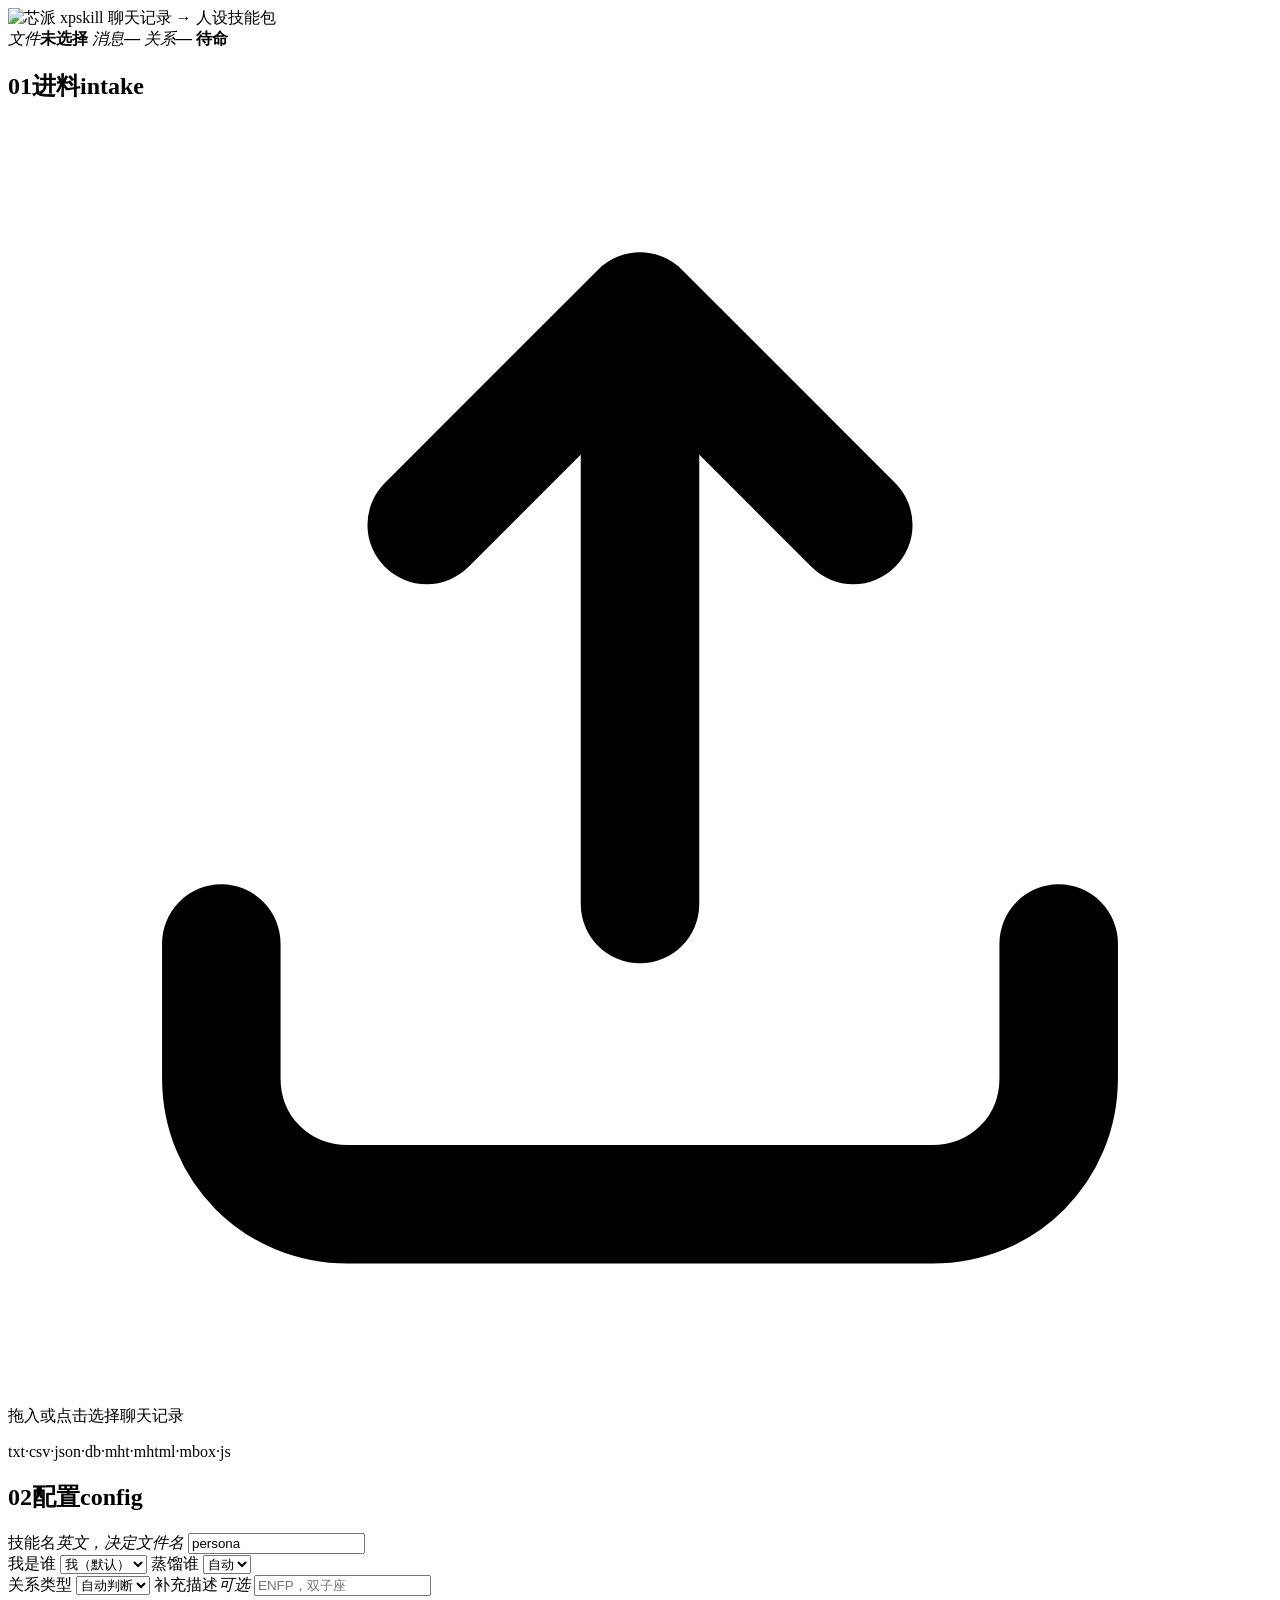
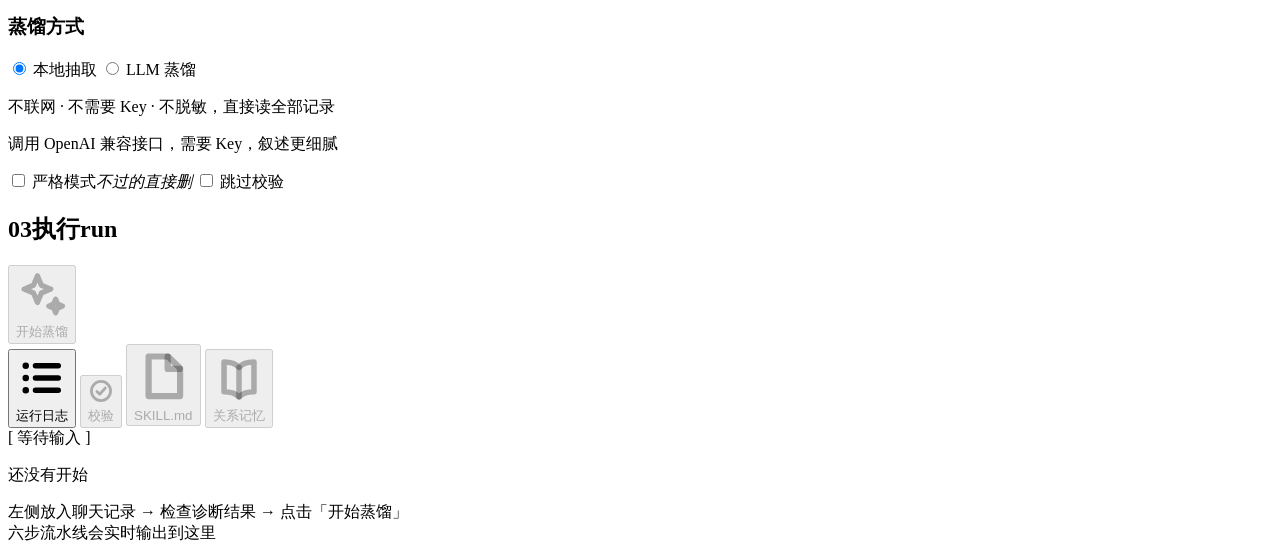
==== src/webui/index.html @ d36ccb56 "feat:add web UI" ====
<!DOCTYPE html>
<html lang="zh-CN">
<head>
<meta charset="utf-8">
<meta name="viewport" content="width=device-width, initial-scale=1">
<title>xpskill · 聊天记录蒸馏工作台</title>
<link rel="stylesheet" href="/static/style.css">
<link rel="icon" href="/static/logo.png">
</head>
<body>

<header class="topbar">
  <div class="brand">
    <img class="brand__mark" src="/static/logo.png" alt="芯派" width="30" height="30">
    <span class="brand__name">xpskill</span>
    <span class="brand__sub">聊天记录 → 人设技能包</span>
  </div>
  <div class="status">
    <span class="status__cell"><em>文件</em><b id="chip-file">未选择</b></span>
    <span class="status__cell"><em>消息</em><b id="chip-count">—</b></span>
    <span class="status__cell"><em>关系</em><b id="chip-relation">—</b></span>
    <span class="state" id="chip-state"><i class="dot"></i><b id="state-text">待命</b></span>
  </div>
</header>

<main class="layout">
  <!-- ───────────────────────── 左栏 ───────────────────────── -->
  <aside class="rail">

    <section class="card">
      <h2 class="card__head"><span class="num">01</span>进料<span class="en">intake</span></h2>
      <div class="card__body">
        <div class="dropzone" id="dropzone" tabindex="0" role="button">
          <input type="file" id="file" hidden>
          <span class="dropzone__icon" aria-hidden="true">
            <svg viewBox="0 0 16 16" fill="none" stroke="currentColor" stroke-width="1.5" stroke-linecap="round" stroke-linejoin="round"><path d="M8 9.9V2.4M5.3 5.1L8 2.4l2.7 2.7"/><path d="M2.7 10.4v1.7c0 .9.7 1.6 1.6 1.6h7.4c.9 0 1.6-.7 1.6-1.6v-1.7"/></svg>
          </span>
          <p class="dropzone__text">拖入或点击选择聊天记录</p>
          <p class="dropzone__hint">txt·csv·json·db·mht·mhtml·mbox·js</p>
        </div>

        <p class="alert" id="parse-error" hidden></p>

        <div class="diag" id="diagnosis" hidden>
          <div class="kv"><span>识别为</span><b class="num" id="diag-parser"></b></div>
          <div class="kv"><span>解析结果</span><b class="num" id="diag-total"></b></div>
          <div class="kv"><span>时间跨度</span><b class="num" id="diag-range"></b></div>
          <div class="kv"><span>可用编码</span><b class="num" id="diag-enc"></b></div>

          <h3 class="sub">说话人</h3>
          <div class="speakers" id="diag-speakers"></div>

          <h3 class="sub">各解析器命中<span class="sub__note">对不上号的格式会静默降级，这里能看到是谁接走的</span></h3>
          <div class="bars" id="diag-bars"></div>
        </div>
      </div>
    </section>

    <section class="card">
      <h2 class="card__head"><span class="num">02</span>配置<span class="en">config</span></h2>
      <div class="card__body">
        <label class="field">
          <span class="field__k">技能名<em>英文，决定文件名</em></span>
          <input type="text" id="f-name" value="persona" spellcheck="false">
        </label>

        <div class="field-row">
          <label class="field">
            <span class="field__k">我是谁</span>
            <select id="f-me">
              <option value="我">我（默认）</option>
            </select>
          </label>
          <label class="field">
            <span class="field__k">蒸馏谁</span>
            <select id="f-target">
              <option value="">自动</option>
            </select>
          </label>
        </div>

        <div class="field-row field-row--ratio">
          <label class="field">
            <span class="field__k">关系类型</span>
            <select id="f-relation">
              <option value="auto">自动判断</option>
              <option value="恋人">恋人</option>
              <option value="朋友">朋友</option>
              <option value="同事">同事</option>
              <option value="家人">家人</option>
            </select>
          </label>
          <label class="field">
            <span class="field__k">补充描述<em>可选</em></span>
            <input type="text" id="f-desc" placeholder="ENFP，双子座">
          </label>
        </div>

        <h3 class="sub">蒸馏方式</h3>
        <div class="seg">
          <label class="seg__opt">
            <input type="radio" name="mode" value="offline" checked>
            <span>本地抽取</span>
          </label>
          <label class="seg__opt">
            <input type="radio" name="mode" value="llm">
            <span>LLM 蒸馏</span>
          </label>
        </div>
        <p class="seg__hint seg__hint--offline">不联网 · 不需要 Key · 不脱敏，直接读全部记录</p>
        <p class="seg__hint seg__hint--llm">调用 OpenAI 兼容接口，需要 Key，叙述更细腻</p>

        <div class="llm-config" id="llm-config" hidden>
          <label class="field">
            <span class="field__k">接口地址</span>
            <input type="text" id="f-baseurl" value="https://api-inference.modelscope.cn/v1" spellcheck="false">
          </label>
          <label class="field">
            <span class="field__k">模型</span>
            <input type="text" id="f-model" value="Qwen/Qwen3-235B-A22B" spellcheck="false">
          </label>
          <label class="field">
            <span class="field__k">API Key<em>只留在本机内存</em></span>
            <input type="password" id="f-apikey" spellcheck="false">
          </label>
        </div>

        <div class="check-row">
          <label class="check">
            <input type="checkbox" id="f-strict">
            <span>严格模式</span><em>不过的直接删</em>
          </label>
          <label class="check">
            <input type="checkbox" id="f-noverify">
            <span>跳过校验</span>
          </label>
        </div>
      </div>
    </section>

    <section class="card">
      <h2 class="card__head"><span class="num">03</span>执行<span class="en">run</span></h2>
      <div class="card__body">
        <button class="btn btn--go" id="run" disabled>
          <svg class="ico ico--lg" viewBox="0 0 16 16" fill="none" stroke="currentColor" stroke-width="1.6" stroke-linecap="round" stroke-linejoin="round" aria-hidden="true"><path d="M6.6 2.4l1.2 2.9 2.9 1.2-2.9 1.2-1.2 2.9-1.2-2.9L2.5 6.5l2.9-1.2z"/><path d="M12.2 9.6l.62 1.48 1.48.62-1.48.62-.62 1.48-.62-1.48L10.1 11.7l1.48-.62z"/></svg>开始蒸馏</button>
        <div class="artifact" id="artifact" hidden>
          <a class="btn btn--ghost" id="download" href="#">下载技能包</a>
          <label class="field">
            <span class="field__k">上传到设备<em>可选，例 192.168.1.10:8080</em></span>
            <input type="text" id="f-device" placeholder="IP:端口" spellcheck="false">
          </label>
        </div>
      </div>
    </section>
  </aside>

  <!-- ───────────────────────── 右栏 ───────────────────────── -->
  <section class="workspace">
    <nav class="tabs" id="tabs">
      <button class="tab is-active" data-view="log">
        <svg class="ico" viewBox="0 0 16 16" fill="none" stroke="currentColor" stroke-width="1.7" stroke-linecap="round" stroke-linejoin="round" aria-hidden="true"><path d="M6 4.2h7M6 8h7M6 11.8h7"/><circle cx="3" cy="4.2" r="1" fill="currentColor" stroke="none"/><circle cx="3" cy="8" r="1" fill="currentColor" stroke="none"/><circle cx="3" cy="11.8" r="1" fill="currentColor" stroke="none"/></svg>运行日志</button>
      <button class="tab" data-view="verify" disabled>
        <svg class="ico" viewBox="0 0 16 16" fill="none" stroke="currentColor" stroke-width="1.7" stroke-linecap="round" stroke-linejoin="round" aria-hidden="true"><circle cx="8" cy="8" r="5.9"/><path d="M5.5 8.3l1.7 1.7 3.4-3.8"/></svg>校验</button>
      <button class="tab" data-view="skill" disabled>
        <svg class="ico" viewBox="0 0 16 16" fill="none" stroke="currentColor" stroke-width="1.7" stroke-linecap="round" stroke-linejoin="round" aria-hidden="true"><path d="M4 2.6h5.3l3.3 3.2v7.6H4z"/><path d="M9.2 2.6v3.4h3.3"/></svg>SKILL.md</button>
      <button class="tab" data-view="memory" disabled>
        <svg class="ico" viewBox="0 0 16 16" fill="none" stroke="currentColor" stroke-width="1.7" stroke-linecap="round" stroke-linejoin="round" aria-hidden="true"><path d="M8 4.7C7 3.6 5.6 3.1 3.4 3.1v9.1c2.2 0 3.6.5 4.6 1.6 1-1.1 2.4-1.6 4.6-1.6V3.1c-2.2 0-3.6.5-4.6 1.6z"/><path d="M8 4.7v9.1"/></svg>关系记忆</button>
    </nav>

    <div class="views">
      <article class="view is-active" id="view-log">
        <div class="placeholder" id="placeholder">
          <div class="placeholder__box">[ 等待输入 ]</div>
          <p class="placeholder__title">还没有开始</p>
          <p class="placeholder__hint">左侧放入聊天记录 → 检查诊断结果 → 点击「开始蒸馏」<br>六步流水线会实时输出到这里</p>
        </div>
        <div class="log" id="log"></div>
      </article>

      <article class="view" id="view-verify">
        <div class="verify" id="verify"></div>
      </article>

      <article class="view markdown" id="view-skill"></article>
      <article class="view markdown" id="view-memory"></article>
    </div>
  </section>
</main>

<script src="/static/app.js"></script>
</body>
</html>
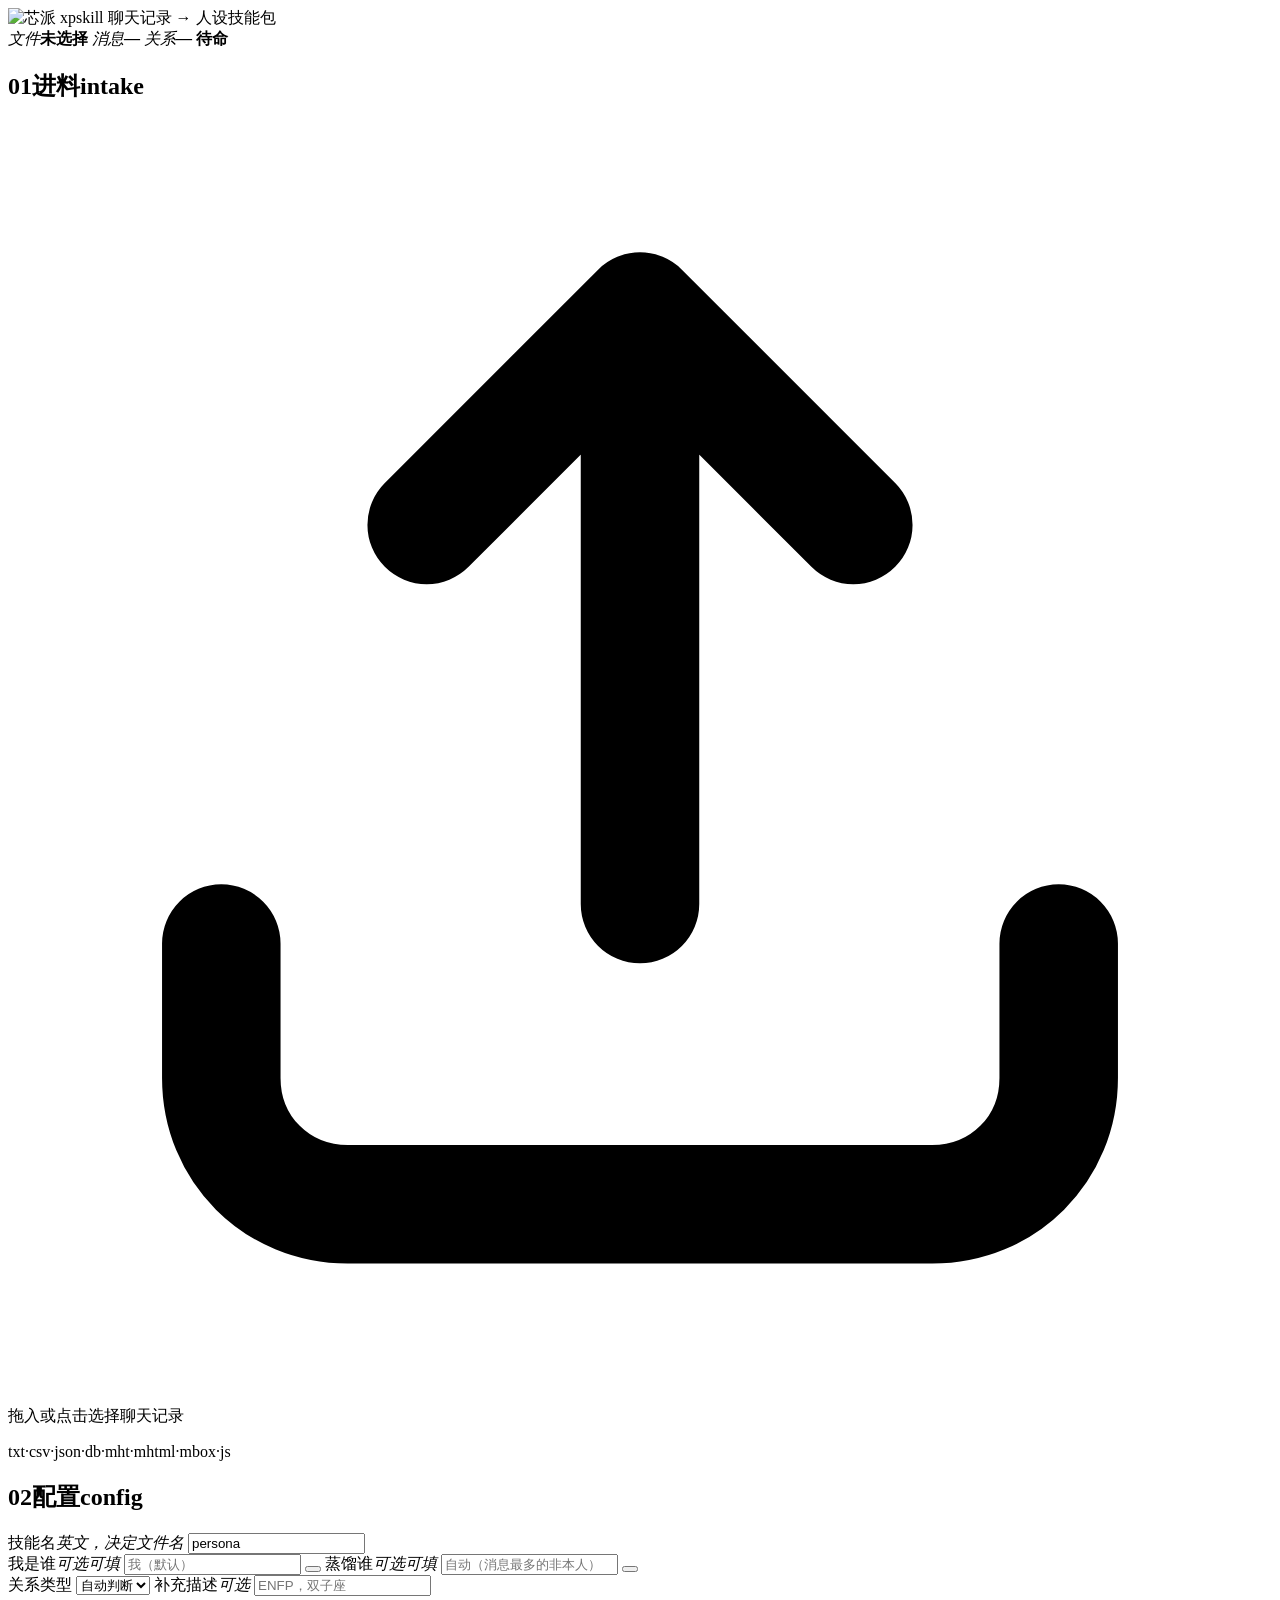
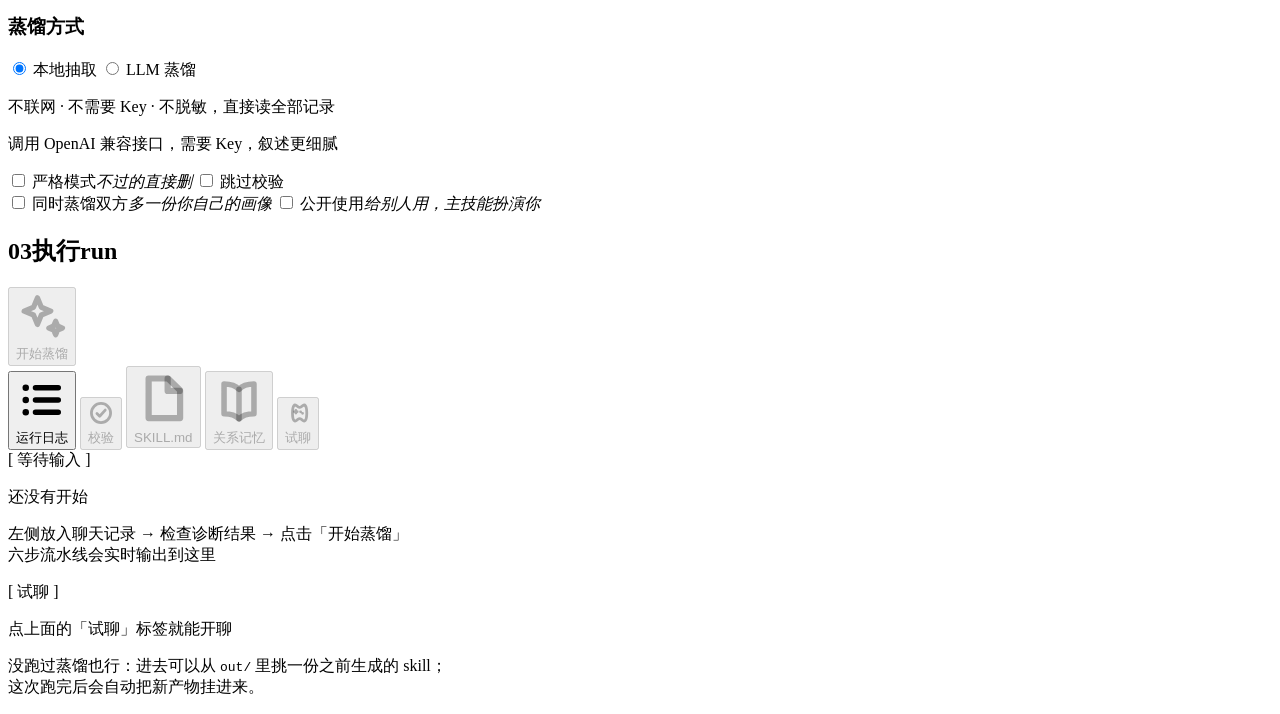
==== commit c8b29894: "feat:蒸馏与工作台——参考资料层、结论校验、试聊页与陪聊温度 - 参考资料层：references/transcript（逐月原记录）、topics.md（按主题的原话档案）、   evidenc" ====
--- a/src/webui/index.html
+++ b/src/webui/index.html
@@ -66,16 +66,24 @@
 
         <div class="field-row">
           <label class="field">
-            <span class="field__k">我是谁</span>
-            <select id="f-me">
-              <option value="我">我（默认）</option>
-            </select>
-          </label>
-          <label class="field">
-            <span class="field__k">蒸馏谁</span>
-            <select id="f-target">
-              <option value="">自动</option>
-            </select>
+            <span class="field__k">我是谁<em>可选可填</em></span>
+            <span class="combo">
+              <input type="text" id="f-me" list="sp-me" placeholder="我（默认）"
+                     autocomplete="off" spellcheck="false">
+              <button type="button" class="combo__pick" data-pick="f-me"
+                      aria-label="从说话人里选" title="从说话人里选（也可以直接填）"></button>
+              <datalist id="sp-me"></datalist>
+            </span>
+          </label>
+          <label class="field">
+            <span class="field__k">蒸馏谁<em>可选可填</em></span>
+            <span class="combo">
+              <input type="text" id="f-target" list="sp-target" placeholder="自动（消息最多的非本人）"
+                     autocomplete="off" spellcheck="false">
+              <button type="button" class="combo__pick" data-pick="f-target"
+                      aria-label="从说话人里选" title="从说话人里选（也可以直接填）"></button>
+              <datalist id="sp-target"></datalist>
+            </span>
           </label>
         </div>
 
@@ -135,6 +143,16 @@
             <span>跳过校验</span>
           </label>
         </div>
+        <div class="check-row">
+          <label class="check">
+            <input type="checkbox" id="f-both">
+            <span>同时蒸馏双方</span><em>多一份你自己的画像</em>
+          </label>
+          <label class="check">
+            <input type="checkbox" id="f-public">
+            <span>公开使用</span><em>给别人用，主技能扮演你</em>
+          </label>
+        </div>
       </div>
     </section>
 
@@ -145,6 +163,7 @@
           <svg class="ico ico--lg" viewBox="0 0 16 16" fill="none" stroke="currentColor" stroke-width="1.6" stroke-linecap="round" stroke-linejoin="round" aria-hidden="true"><path d="M6.6 2.4l1.2 2.9 2.9 1.2-2.9 1.2-1.2 2.9-1.2-2.9L2.5 6.5l2.9-1.2z"/><path d="M12.2 9.6l.62 1.48 1.48.62-1.48.62-.62 1.48-.62-1.48L10.1 11.7l1.48-.62z"/></svg>开始蒸馏</button>
         <div class="artifact" id="artifact" hidden>
           <a class="btn btn--ghost" id="download" href="#">下载技能包</a>
+          <a class="btn btn--ghost" id="play" href="#" target="_blank" rel="noopener">打开试聊页</a>
           <label class="field">
             <span class="field__k">上传到设备<em>可选，例 192.168.1.10:8080</em></span>
             <input type="text" id="f-device" placeholder="IP:端口" spellcheck="false">
@@ -165,6 +184,8 @@
         <svg class="ico" viewBox="0 0 16 16" fill="none" stroke="currentColor" stroke-width="1.7" stroke-linecap="round" stroke-linejoin="round" aria-hidden="true"><path d="M4 2.6h5.3l3.3 3.2v7.6H4z"/><path d="M9.2 2.6v3.4h3.3"/></svg>SKILL.md</button>
       <button class="tab" data-view="memory" disabled>
         <svg class="ico" viewBox="0 0 16 16" fill="none" stroke="currentColor" stroke-width="1.7" stroke-linecap="round" stroke-linejoin="round" aria-hidden="true"><path d="M8 4.7C7 3.6 5.6 3.1 3.4 3.1v9.1c2.2 0 3.6.5 4.6 1.6 1-1.1 2.4-1.6 4.6-1.6V3.1c-2.2 0-3.6.5-4.6 1.6z"/><path d="M8 4.7v9.1"/></svg>关系记忆</button>
+      <button class="tab" data-view="play" disabled>
+        <svg class="ico" viewBox="0 0 16 16" fill="none" stroke="currentColor" stroke-width="1.7" stroke-linecap="round" stroke-linejoin="round" aria-hidden="true"><path d="M13.4 8c0 2.6-.4 4-.9 4.6-.4.5-1 .3-1.6-.1l-1-.7a1.6 1.6 0 0 0-1.8 0l-1 .7c-.6.4-1.2.6-1.6.1-.5-.6-.9-2-.9-4.6s.4-4 .9-4.6c.4-.5 1-.3 1.6.1l1 .7a1.6 1.6 0 0 0 1.8 0l1-.7c.6-.4 1.2-.6 1.6-.1.5.6.9 2 .9 4.6z"/><path d="M5.9 7.2h1.6M6.7 6.4v1.6M9.6 7.3h.01M10.8 8.2h.01"/></svg>试聊</button>
     </nav>
 
     <div class="views">
@@ -183,6 +204,16 @@
 
       <article class="view markdown" id="view-skill"></article>
       <article class="view markdown" id="view-memory"></article>
+
+      <article class="view view--play" id="view-play">
+        <div class="placeholder" id="play-empty">
+          <div class="placeholder__box">[ 试聊 ]</div>
+          <p class="placeholder__title">点上面的「试聊」标签就能开聊</p>
+          <p class="placeholder__hint">没跑过蒸馏也行：进去可以从 <code>out/</code> 里挑一份之前生成的 skill；<br>
+          这次跑完后会自动把新产物挂进来。</p>
+        </div>
+        <iframe class="playframe" id="playframe" title="试聊" src="about:blank" hidden></iframe>
+      </article>
     </div>
   </section>
 </main>
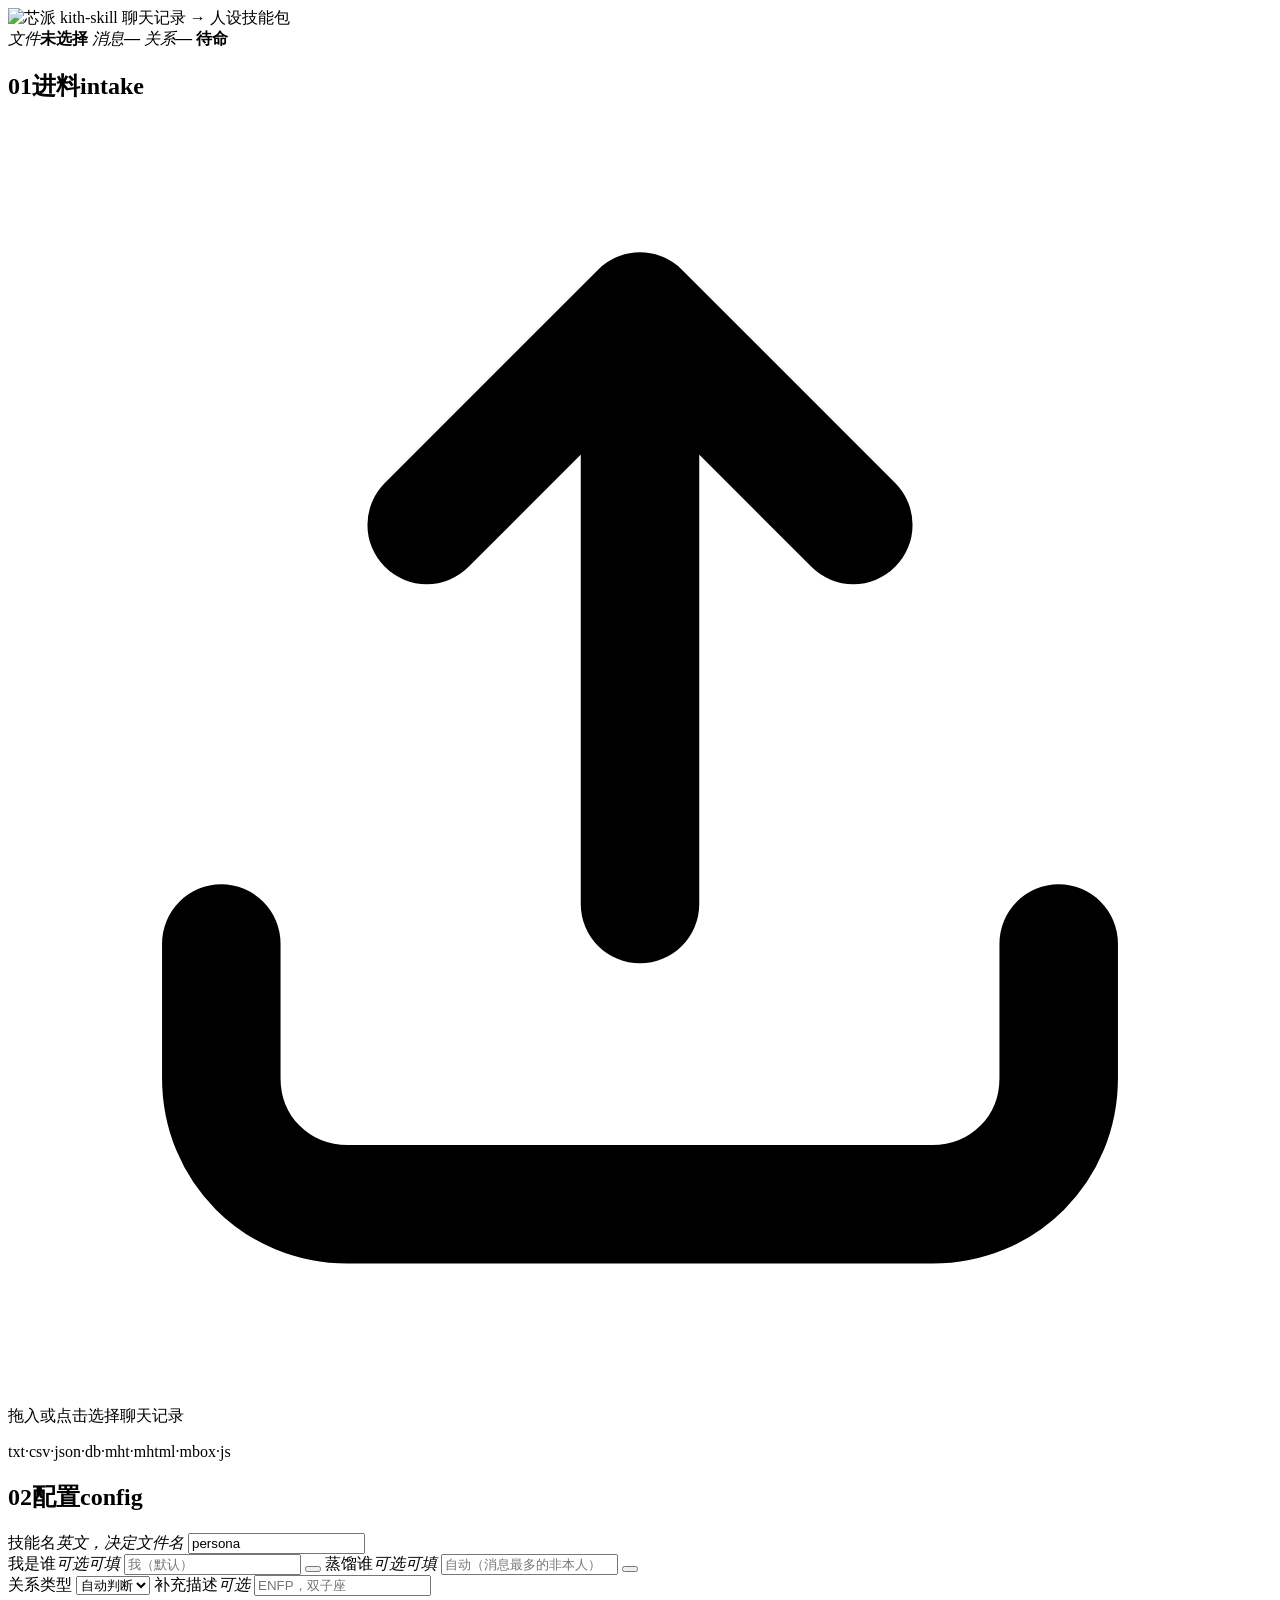
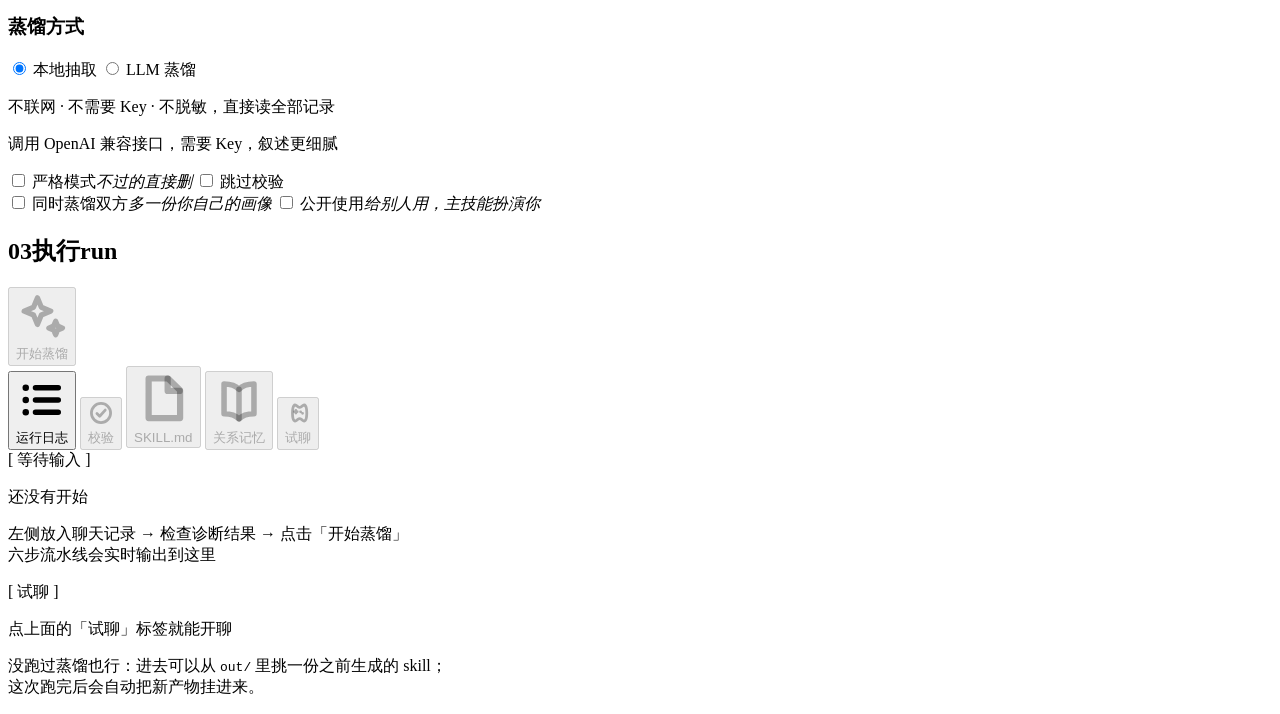
==== commit 7f16b8e0: "更名为kith-skill" ====
--- a/src/webui/index.html
+++ b/src/webui/index.html
@@ -3,7 +3,7 @@
 <head>
 <meta charset="utf-8">
 <meta name="viewport" content="width=device-width, initial-scale=1">
-<title>xpskill · 聊天记录蒸馏工作台</title>
+<title>kith-skill · 聊天记录蒸馏工作台</title>
 <link rel="stylesheet" href="/static/style.css">
 <link rel="icon" href="/static/logo.png">
 </head>
@@ -12,7 +12,7 @@
 <header class="topbar">
   <div class="brand">
     <img class="brand__mark" src="/static/logo.png" alt="芯派" width="30" height="30">
-    <span class="brand__name">xpskill</span>
+    <span class="brand__name">kith-skill</span>
     <span class="brand__sub">聊天记录 → 人设技能包</span>
   </div>
   <div class="status">
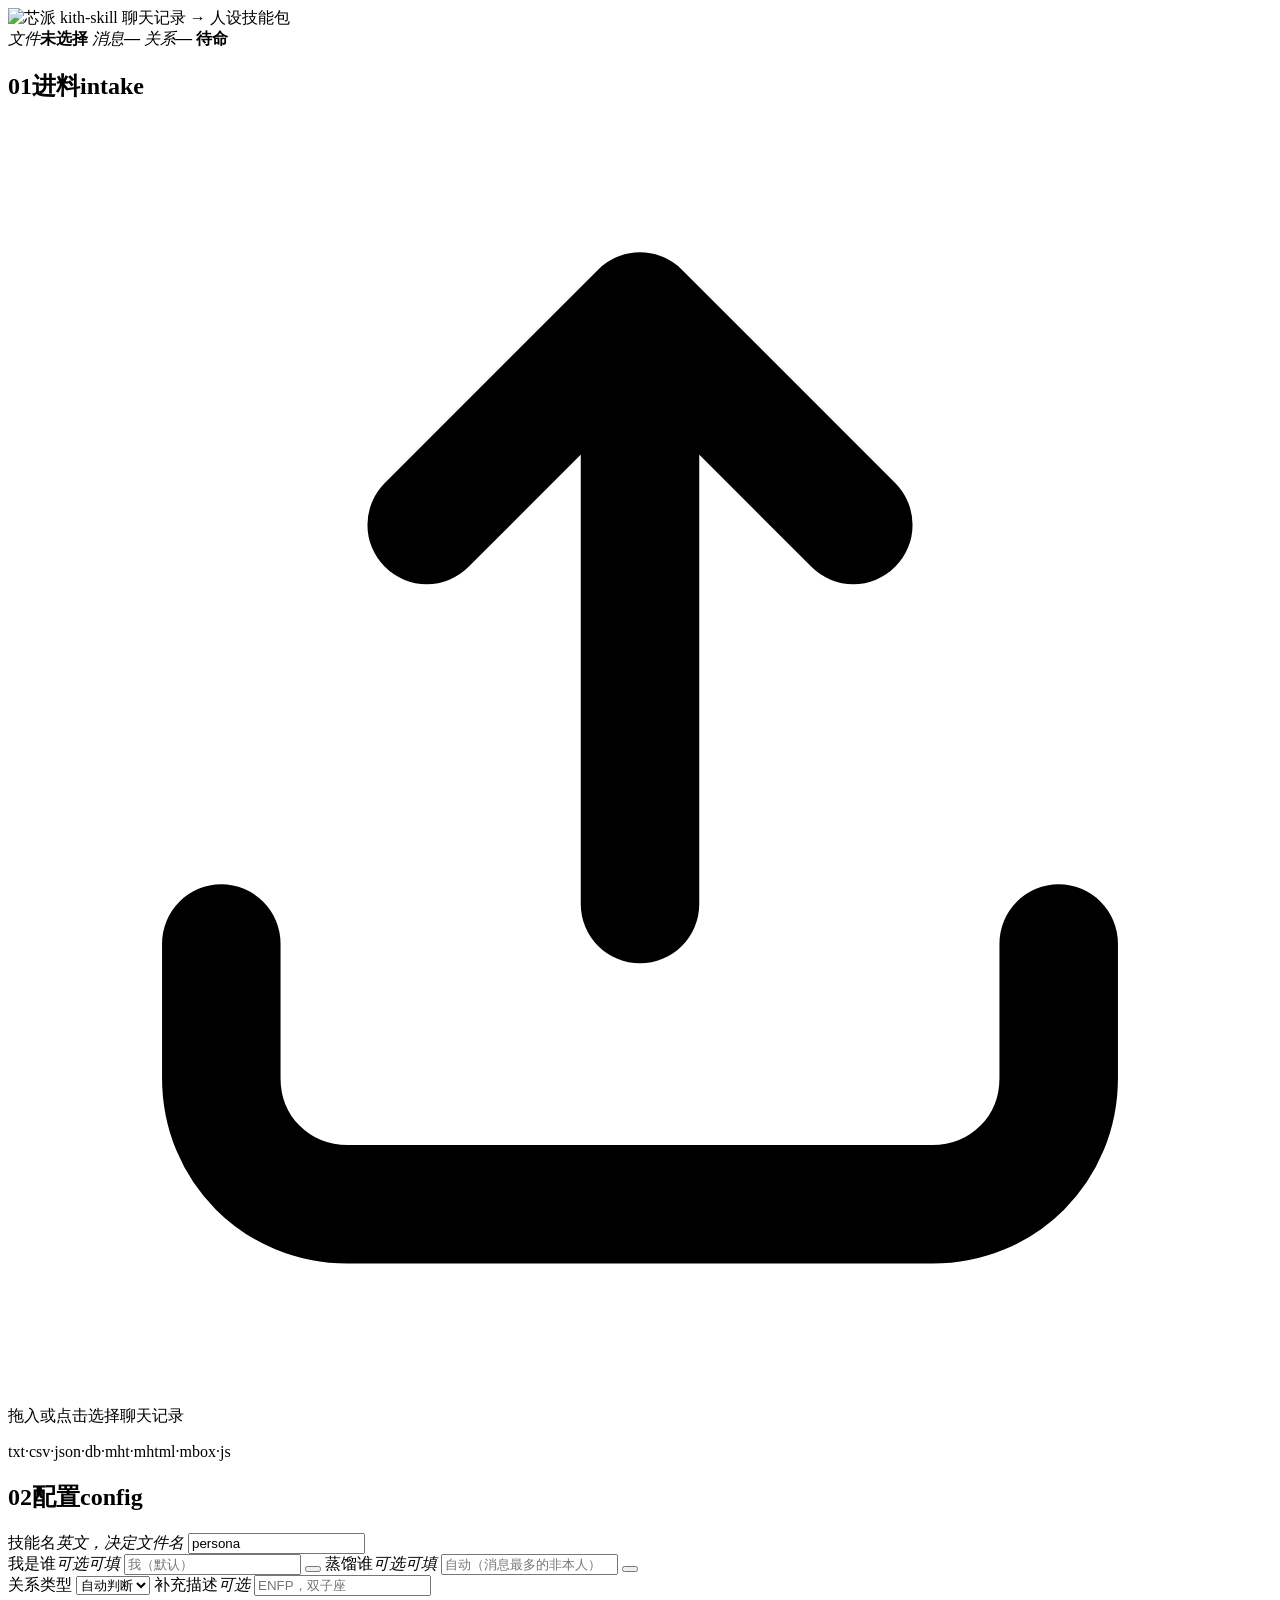
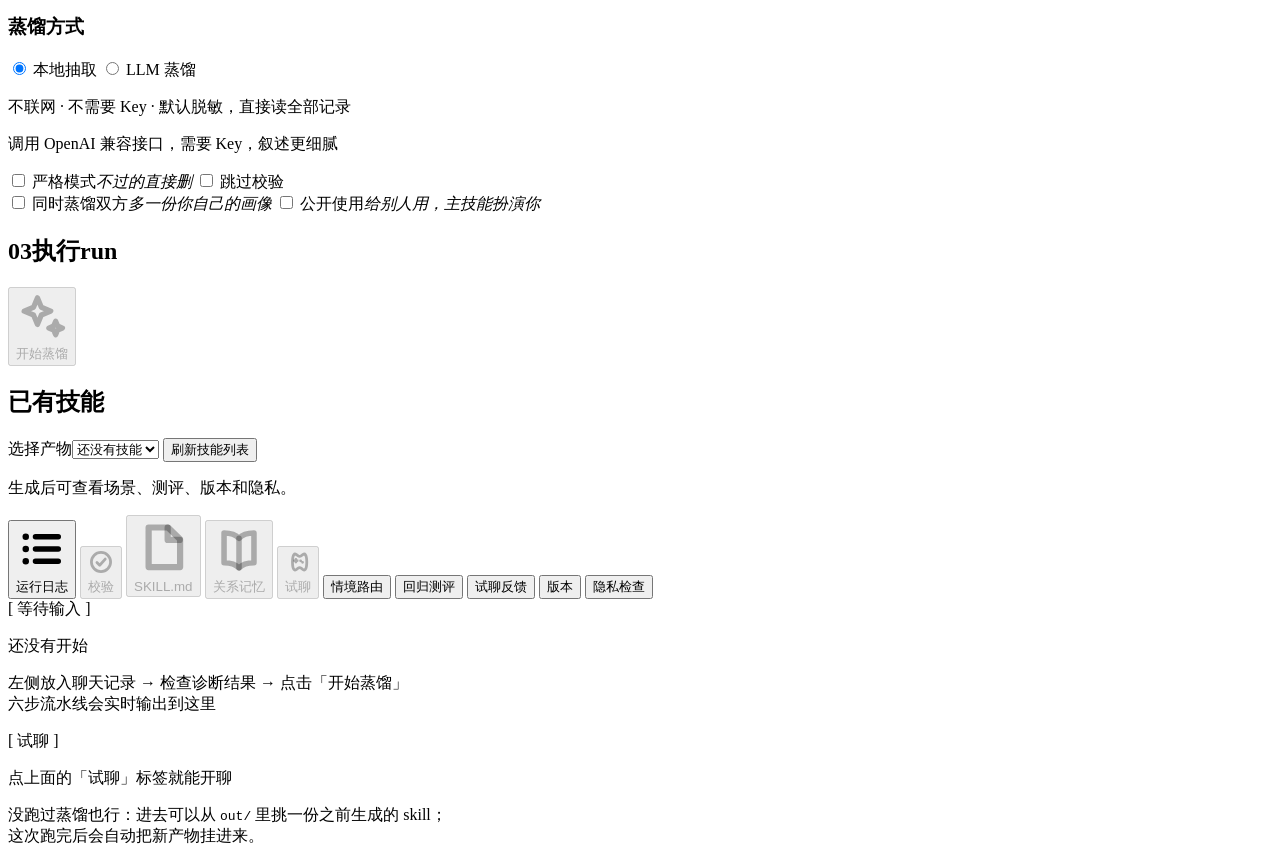
==== commit 873e8741: "feat: 增强聊天人设技能生成与验收闭环 - 新增情境路由、日期状态记忆、回归测评和试聊反馈 - 新增版本快照、差异比较、回滚与发布前隐私检查 - 支持旧技能和自定义文件保留，反馈状态不进入技能包 " ====
--- a/src/webui/index.html
+++ b/src/webui/index.html
@@ -115,7 +115,7 @@
             <span>LLM 蒸馏</span>
           </label>
         </div>
-        <p class="seg__hint seg__hint--offline">不联网 · 不需要 Key · 不脱敏，直接读全部记录</p>
+        <p class="seg__hint seg__hint--offline">不联网 · 不需要 Key · 默认脱敏，直接读全部记录</p>
         <p class="seg__hint seg__hint--llm">调用 OpenAI 兼容接口，需要 Key，叙述更细腻</p>
 
         <div class="llm-config" id="llm-config" hidden>
@@ -169,6 +169,14 @@
             <input type="text" id="f-device" placeholder="IP:端口" spellcheck="false">
           </label>
         </div>
+      </div>
+    </section>
+    <section class="card">
+      <h2 class="card__head">已有技能</h2>
+      <div class="card__body">
+        <label class="field"><span class="field__k">选择产物</span><select id="review-skill"><option value="">还没有技能</option></select></label>
+        <button class="btn btn--ghost" id="review-refresh" type="button">刷新技能列表</button>
+        <p class="play__hint" id="review-status" role="status">生成后可查看场景、测评、版本和隐私。</p>
       </div>
     </section>
   </aside>
@@ -186,6 +194,11 @@
         <svg class="ico" viewBox="0 0 16 16" fill="none" stroke="currentColor" stroke-width="1.7" stroke-linecap="round" stroke-linejoin="round" aria-hidden="true"><path d="M8 4.7C7 3.6 5.6 3.1 3.4 3.1v9.1c2.2 0 3.6.5 4.6 1.6 1-1.1 2.4-1.6 4.6-1.6V3.1c-2.2 0-3.6.5-4.6 1.6z"/><path d="M8 4.7v9.1"/></svg>关系记忆</button>
       <button class="tab" data-view="play" disabled>
         <svg class="ico" viewBox="0 0 16 16" fill="none" stroke="currentColor" stroke-width="1.7" stroke-linecap="round" stroke-linejoin="round" aria-hidden="true"><path d="M13.4 8c0 2.6-.4 4-.9 4.6-.4.5-1 .3-1.6-.1l-1-.7a1.6 1.6 0 0 0-1.8 0l-1 .7c-.6.4-1.2.6-1.6.1-.5-.6-.9-2-.9-4.6s.4-4 .9-4.6c.4-.5 1-.3 1.6.1l1 .7a1.6 1.6 0 0 0 1.8 0l1-.7c.6-.4 1.2-.6 1.6-.1.5.6.9 2 .9 4.6z"/><path d="M5.9 7.2h1.6M6.7 6.4v1.6M9.6 7.3h.01M10.8 8.2h.01"/></svg>试聊</button>
+      <button class="tab" data-view="scenarios">情境路由</button>
+      <button class="tab" data-view="evaluation">回归测评</button>
+      <button class="tab" data-view="feedback">试聊反馈</button>
+      <button class="tab" data-view="versions">版本</button>
+      <button class="tab" data-view="privacy">隐私检查</button>
     </nav>
 
     <div class="views">
@@ -204,6 +217,11 @@
 
       <article class="view markdown" id="view-skill"></article>
       <article class="view markdown" id="view-memory"></article>
+      <article class="view review" id="view-scenarios"></article>
+      <article class="view review" id="view-evaluation"></article>
+      <article class="view review" id="view-feedback"></article>
+      <article class="view review" id="view-versions"></article>
+      <article class="view review" id="view-privacy"></article>
 
       <article class="view view--play" id="view-play">
         <div class="placeholder" id="play-empty">
@@ -219,5 +237,6 @@
 </main>
 
 <script src="/static/app.js"></script>
+<script src="/static/review.js"></script>
 </body>
 </html>
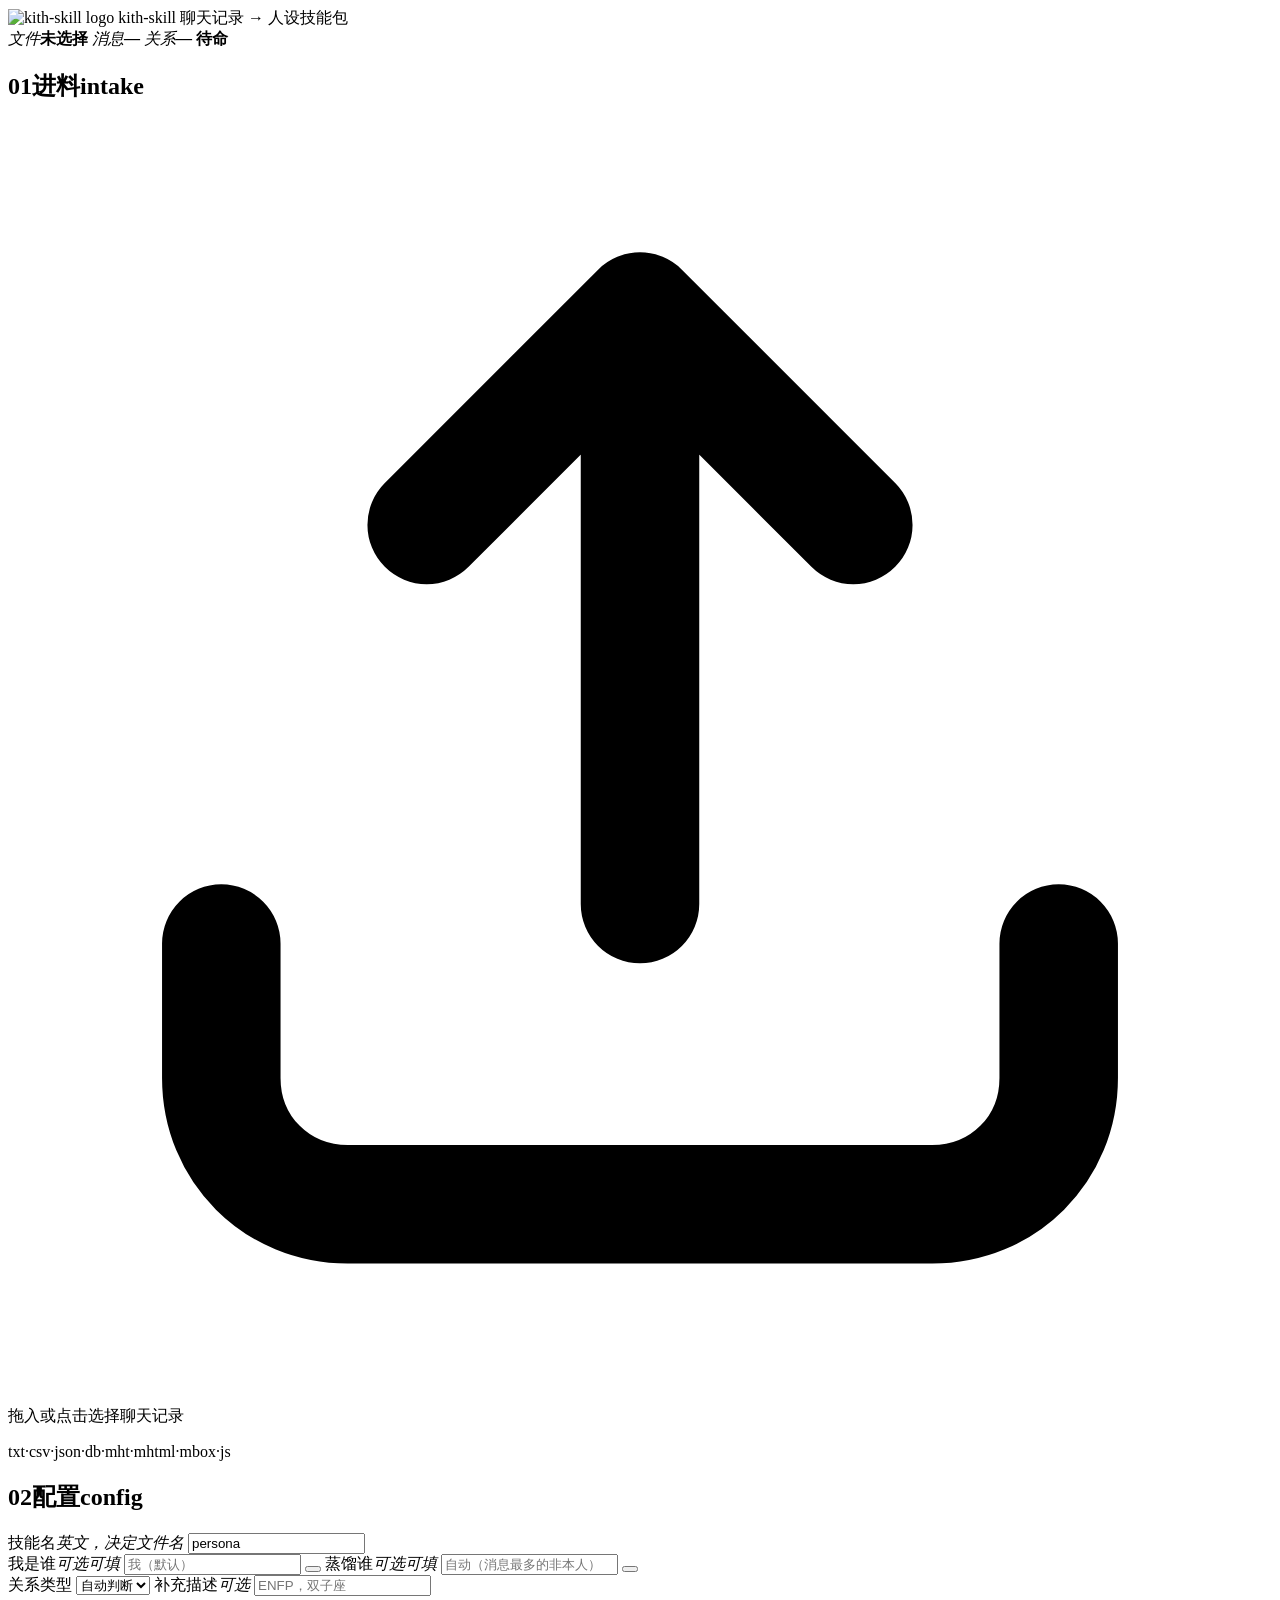
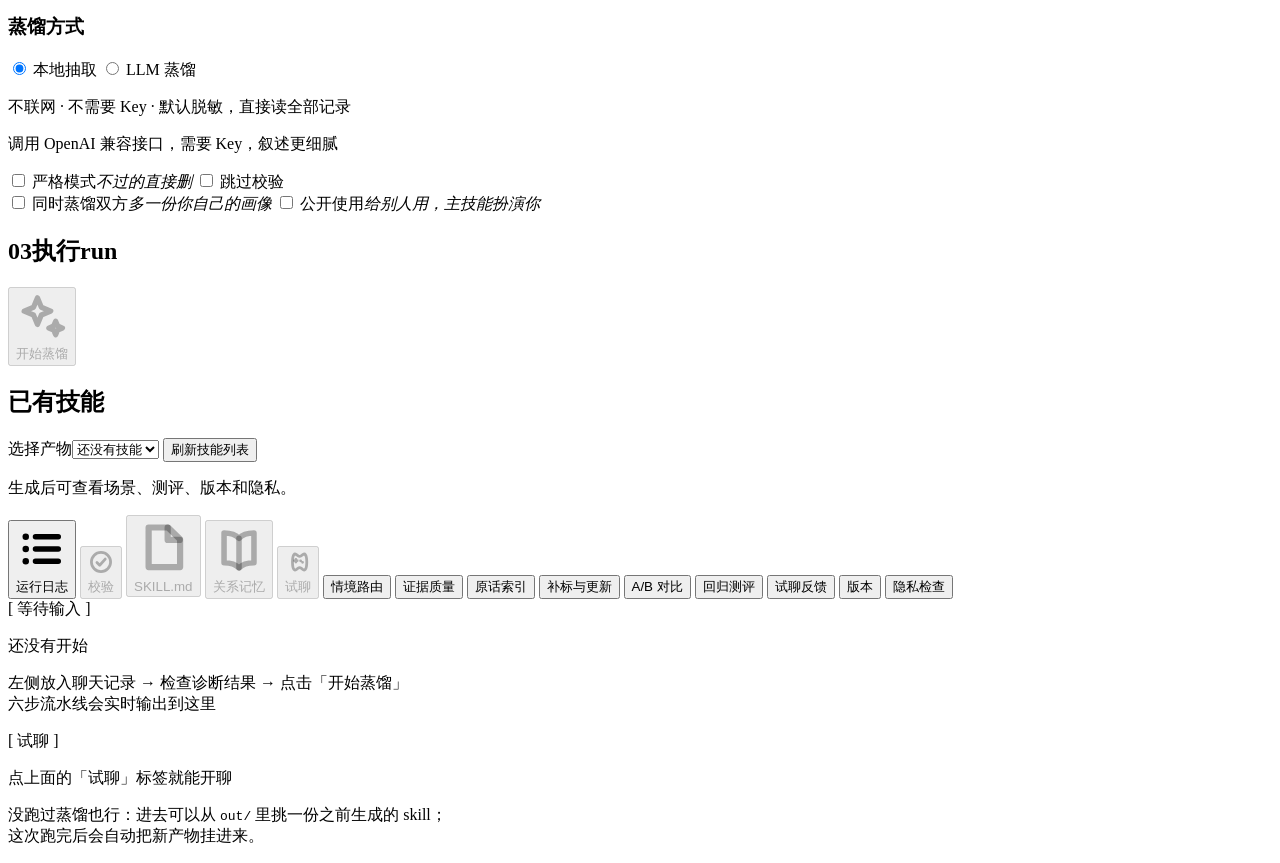
==== commit 1e665444: "feat: 增强技能质量评估与更新，统一标识和双语教程" ====
--- a/src/webui/index.html
+++ b/src/webui/index.html
@@ -5,13 +5,13 @@
 <meta name="viewport" content="width=device-width, initial-scale=1">
 <title>kith-skill · 聊天记录蒸馏工作台</title>
 <link rel="stylesheet" href="/static/style.css">
-<link rel="icon" href="/static/logo.png">
+<link rel="icon" type="image/png" href="/static/logo.png?v=qlab">
 </head>
 <body>
 
 <header class="topbar">
   <div class="brand">
-    <img class="brand__mark" src="/static/logo.png" alt="芯派" width="30" height="30">
+    <img class="brand__mark" src="/static/logo.png?v=qlab" alt="kith-skill logo" width="30" height="30">
     <span class="brand__name">kith-skill</span>
     <span class="brand__sub">聊天记录 → 人设技能包</span>
   </div>
@@ -195,6 +195,10 @@
       <button class="tab" data-view="play" disabled>
         <svg class="ico" viewBox="0 0 16 16" fill="none" stroke="currentColor" stroke-width="1.7" stroke-linecap="round" stroke-linejoin="round" aria-hidden="true"><path d="M13.4 8c0 2.6-.4 4-.9 4.6-.4.5-1 .3-1.6-.1l-1-.7a1.6 1.6 0 0 0-1.8 0l-1 .7c-.6.4-1.2.6-1.6.1-.5-.6-.9-2-.9-4.6s.4-4 .9-4.6c.4-.5 1-.3 1.6.1l1 .7a1.6 1.6 0 0 0 1.8 0l1-.7c.6-.4 1.2-.6 1.6-.1.5.6.9 2 .9 4.6z"/><path d="M5.9 7.2h1.6M6.7 6.4v1.6M9.6 7.3h.01M10.8 8.2h.01"/></svg>试聊</button>
       <button class="tab" data-view="scenarios">情境路由</button>
+      <button class="tab" data-view="evidence">证据质量</button>
+      <button class="tab" data-view="messages">原话索引</button>
+      <button class="tab" data-view="updates">补标与更新</button>
+      <button class="tab" data-view="ab">A/B 对比</button>
       <button class="tab" data-view="evaluation">回归测评</button>
       <button class="tab" data-view="feedback">试聊反馈</button>
       <button class="tab" data-view="versions">版本</button>
@@ -218,6 +222,10 @@
       <article class="view markdown" id="view-skill"></article>
       <article class="view markdown" id="view-memory"></article>
       <article class="view review" id="view-scenarios"></article>
+      <article class="view review" id="view-evidence"></article>
+      <article class="view review" id="view-messages"></article>
+      <article class="view review" id="view-updates"></article>
+      <article class="view review" id="view-ab"></article>
       <article class="view review" id="view-evaluation"></article>
       <article class="view review" id="view-feedback"></article>
       <article class="view review" id="view-versions"></article>
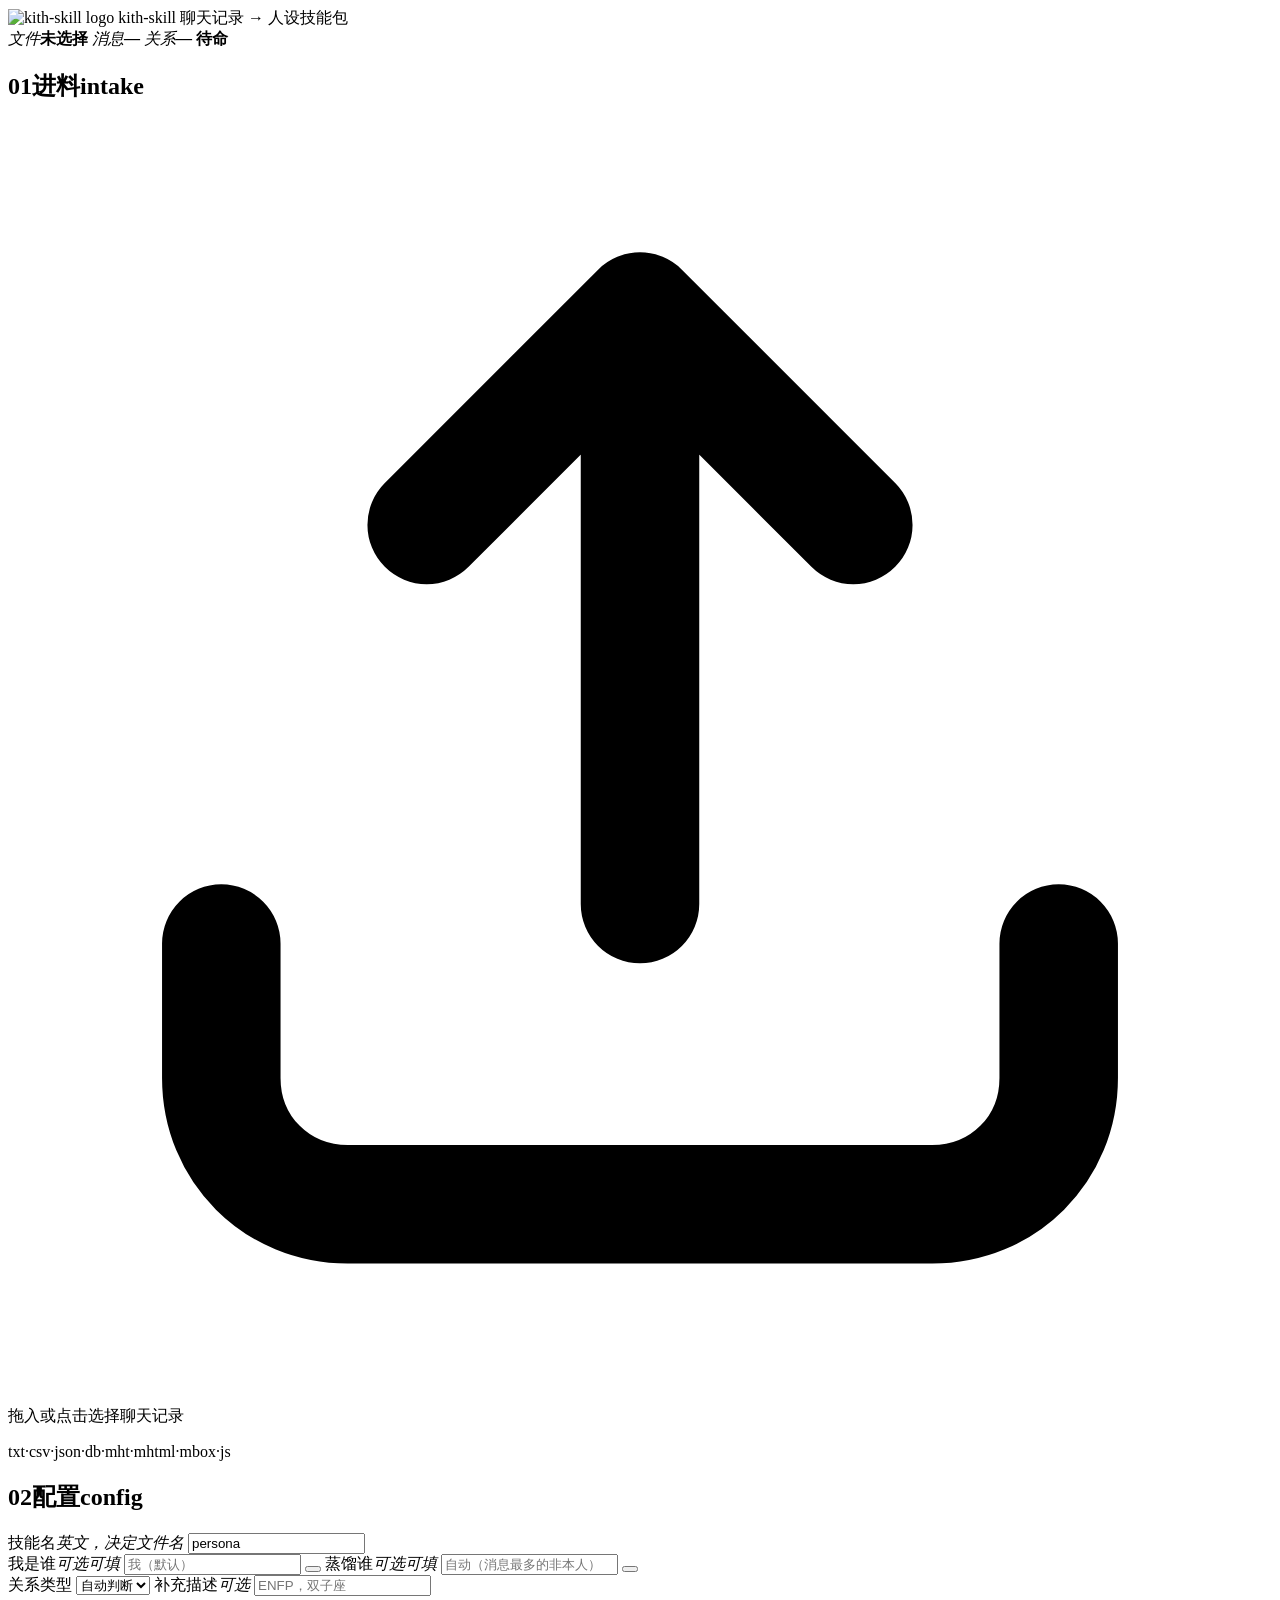
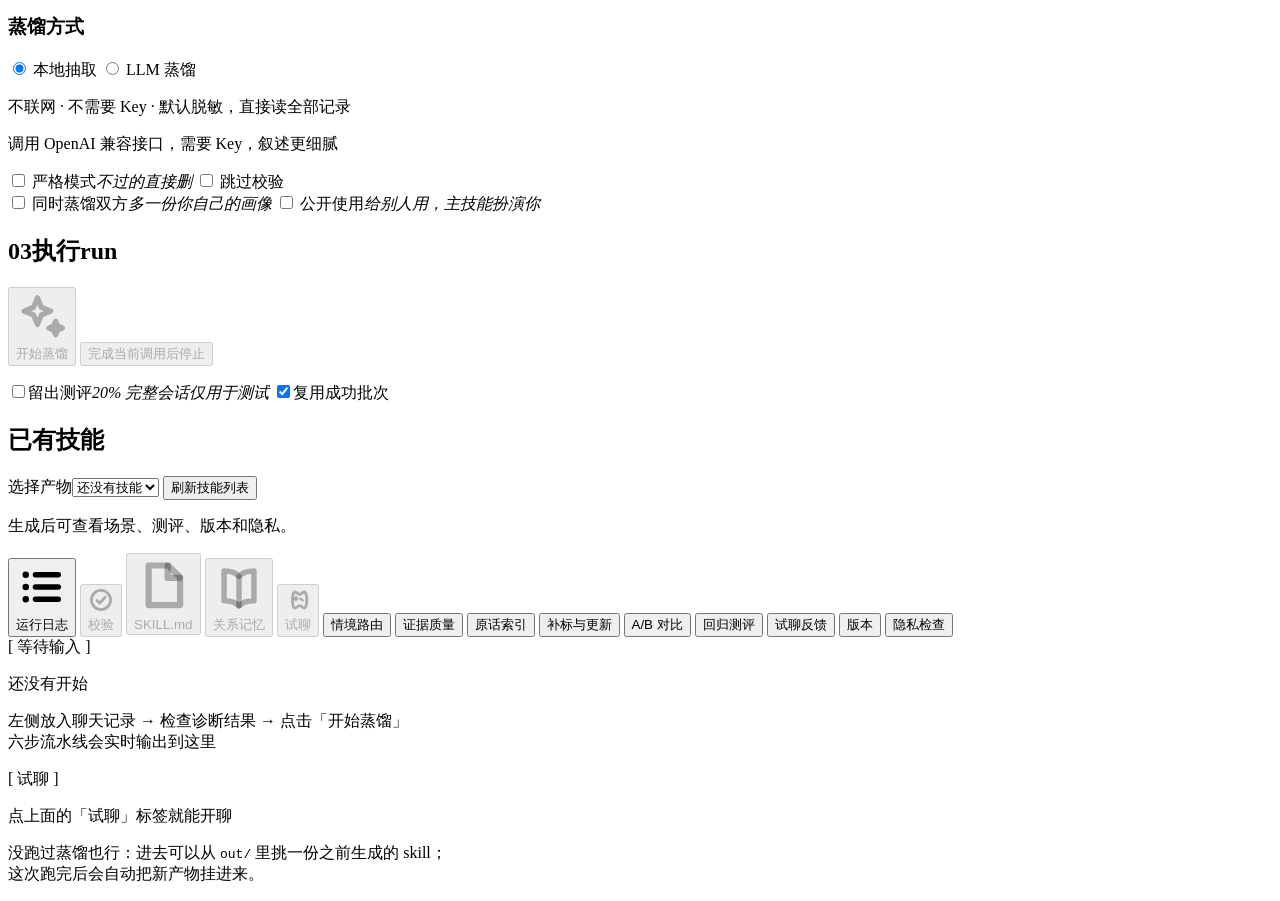
==== commit 403b7ae1: "feat: 增加上下文审阅、留出盲评与断点续跑" ====
--- a/src/webui/index.html
+++ b/src/webui/index.html
@@ -161,6 +161,12 @@
       <div class="card__body">
         <button class="btn btn--go" id="run" disabled>
           <svg class="ico ico--lg" viewBox="0 0 16 16" fill="none" stroke="currentColor" stroke-width="1.6" stroke-linecap="round" stroke-linejoin="round" aria-hidden="true"><path d="M6.6 2.4l1.2 2.9 2.9 1.2-2.9 1.2-1.2 2.9-1.2-2.9L2.5 6.5l2.9-1.2z"/><path d="M12.2 9.6l.62 1.48 1.48.62-1.48.62-.62 1.48-.62-1.48L10.1 11.7l1.48-.62z"/></svg>开始蒸馏</button>
+        <button class="btn btn--ghost" id="run-stop" type="button" disabled>完成当前调用后停止</button>
+        <p class="play__hint" id="run-progress" role="status"></p>
+        <div class="check-row">
+          <label class="check"><input type="checkbox" id="f-holdout"><span>留出测评</span><em>20% 完整会话仅用于测试</em></label>
+          <label class="check"><input type="checkbox" id="f-resume" checked><span>复用成功批次</span></label>
+        </div>
         <div class="artifact" id="artifact" hidden>
           <a class="btn btn--ghost" id="download" href="#">下载技能包</a>
           <a class="btn btn--ghost" id="play" href="#" target="_blank" rel="noopener">打开试聊页</a>
